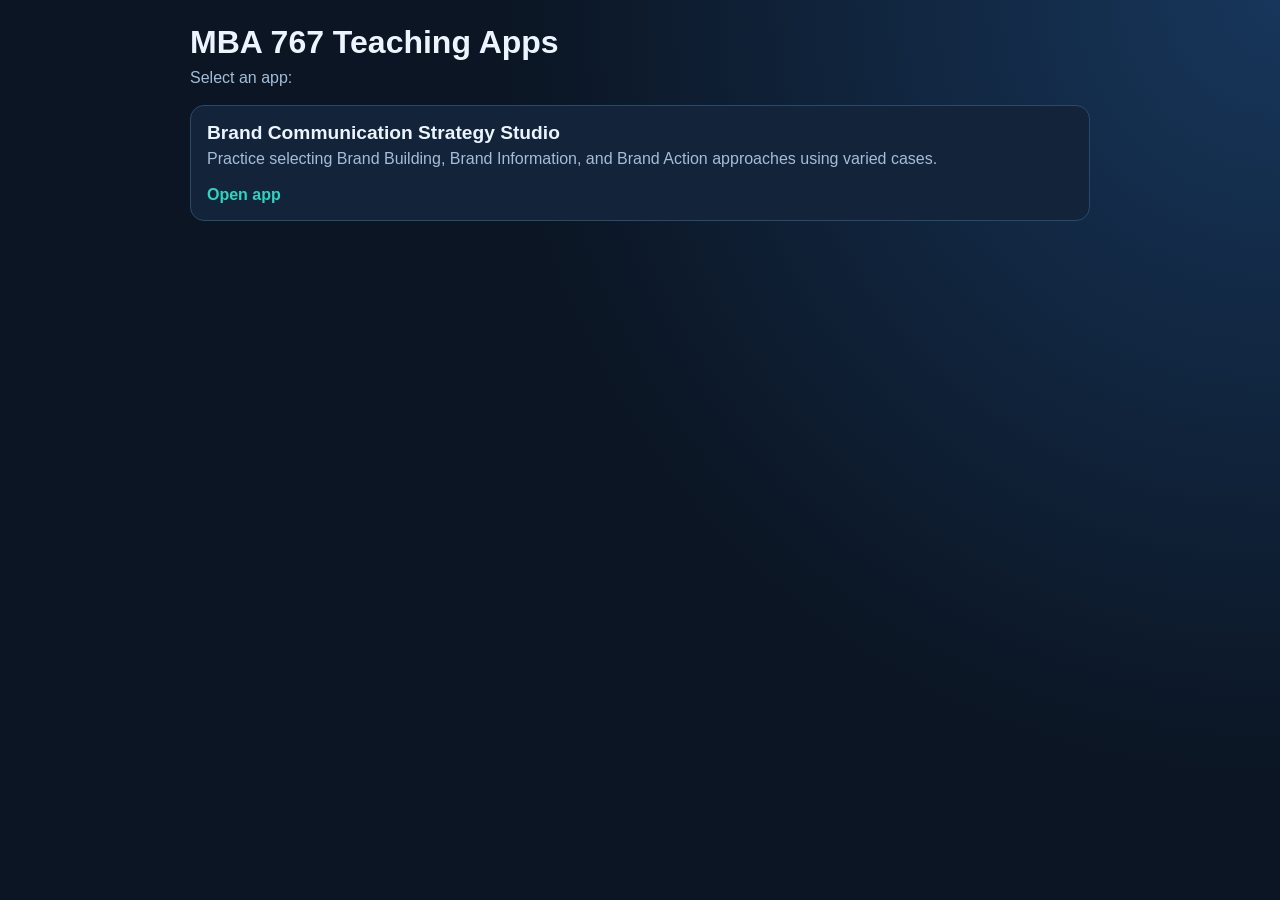
==== index.html @ 51f6aa02 "feat: Add initial HTML structure and styling for MBA 767 Teaching Apps" ====
<!DOCTYPE html>
<html lang="en">
<head>
  <meta charset="UTF-8">
  <meta name="viewport" content="width=device-width, initial-scale=1.0">
  <title>MBA 767 Apps</title>
  <style>
    :root {
      --bg: #0b1523;
      --panel: #13233a;
      --ink: #ecf4ff;
      --muted: #a4bdd8;
      --accent: #2dd4bf;
      --line: #2a4a6c;
    }

    * {
      box-sizing: border-box;
      margin: 0;
      padding: 0;
    }

    body {
      background: radial-gradient(circle at top right, #17365b 0%, var(--bg) 50%);
      color: var(--ink);
      font-family: "Segoe UI", Arial, sans-serif;
      min-height: 100vh;
      padding: 24px;
    }

    main {
      margin: 0 auto;
      max-width: 900px;
    }

    h1 {
      font-size: 2rem;
      margin-bottom: 8px;
    }

    p {
      color: var(--muted);
      margin-bottom: 18px;
    }

    .card {
      background: var(--panel);
      border: 1px solid var(--line);
      border-radius: 14px;
      margin-bottom: 12px;
      padding: 16px;
    }

    .card h2 {
      font-size: 1.2rem;
      margin-bottom: 6px;
    }

    .card a {
      color: var(--accent);
      font-weight: 600;
      text-decoration: none;
    }

    .card a:hover {
      text-decoration: underline;
    }
  </style>
</head>
<body>
  <main>
    <h1>MBA 767 Teaching Apps</h1>
    <p>Select an app:</p>

    <section class="card">
      <h2>Brand Communication Strategy Studio</h2>
      <p>Practice selecting Brand Building, Brand Information, and Brand Action approaches using varied cases.</p>
      <a href="Brandobjectives/">Open app</a>
    </section>
  </main>
</body>
</html>
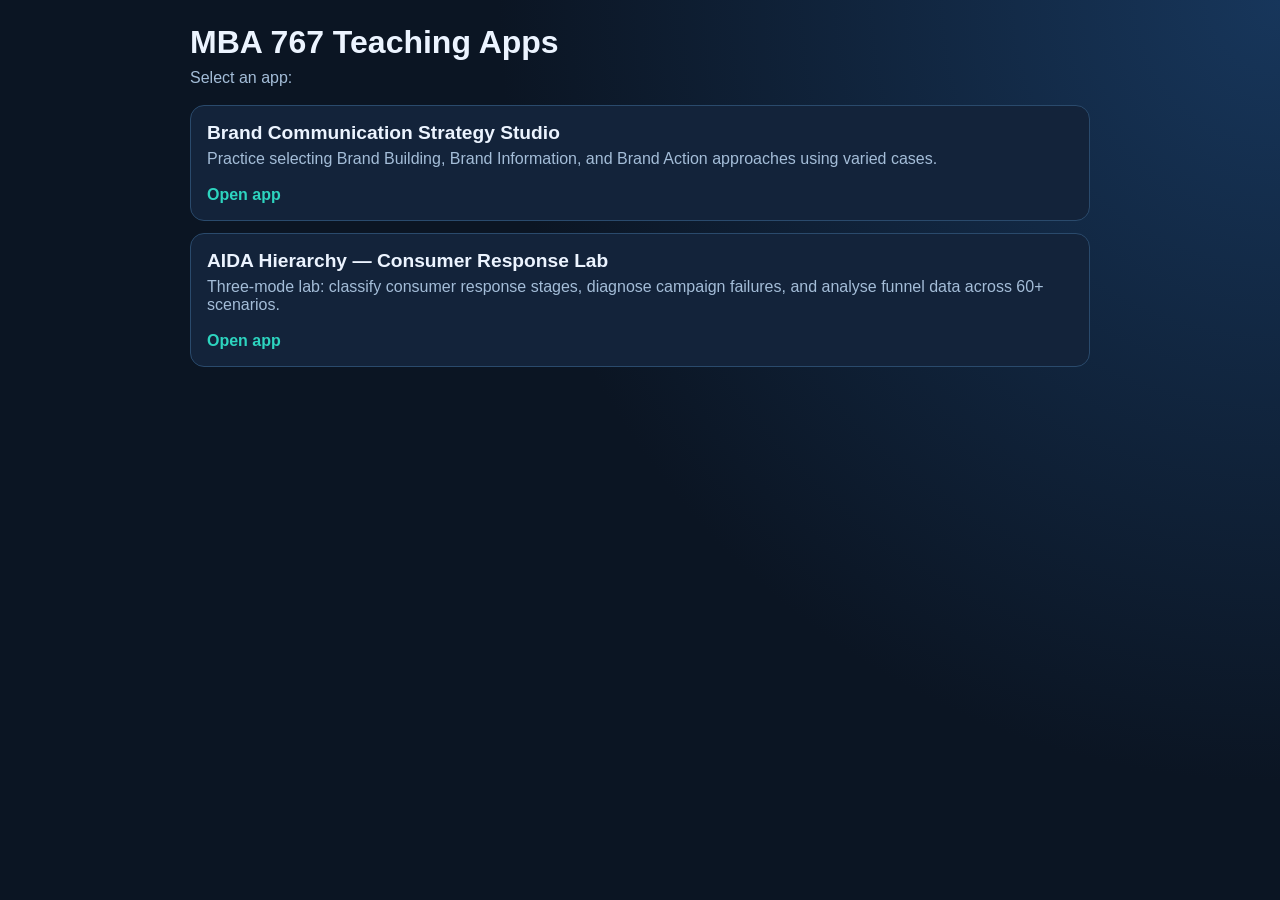
==== commit 9d953d56: "Add app for AIDA" ====
--- a/index.html
+++ b/index.html
@@ -77,6 +77,12 @@
       <p>Practice selecting Brand Building, Brand Information, and Brand Action approaches using varied cases.</p>
       <a href="Brandobjectives/">Open app</a>
     </section>
+
+    <section class="card">
+      <h2>AIDA Hierarchy — Consumer Response Lab</h2>
+      <p>Three-mode lab: classify consumer response stages, diagnose campaign failures, and analyse funnel data across 60+ scenarios.</p>
+      <a href="Aida/">Open app</a>
+    </section>
   </main>
 </body>
 </html>
